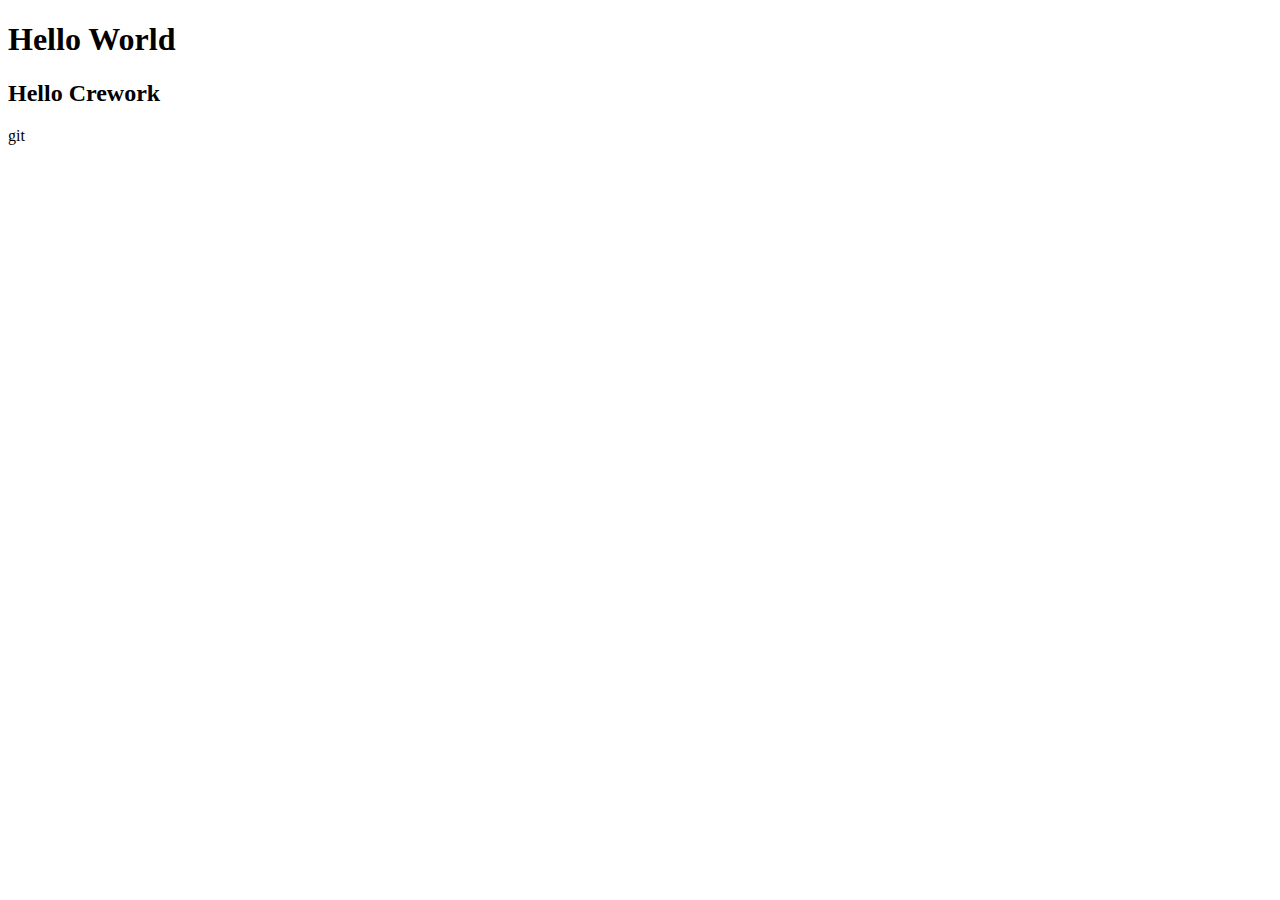
==== index.html @ cd4c9a5e "crework" ====
<!DOCTYPE html>
<html lang="en">
  <head>
    <meta charset="UTF-8" />
    <meta http-equiv="X-UA-Compatible" content="IE=edge" />
    <meta name="viewport" content="width=device-width, initial-scale=1.0" />
    <title>Pomodoro Extension</title>
  </head>
  <body>
    <h1>Hello World</h1>
    <h2>Hello Crework</h2>
  </body>
</html>git
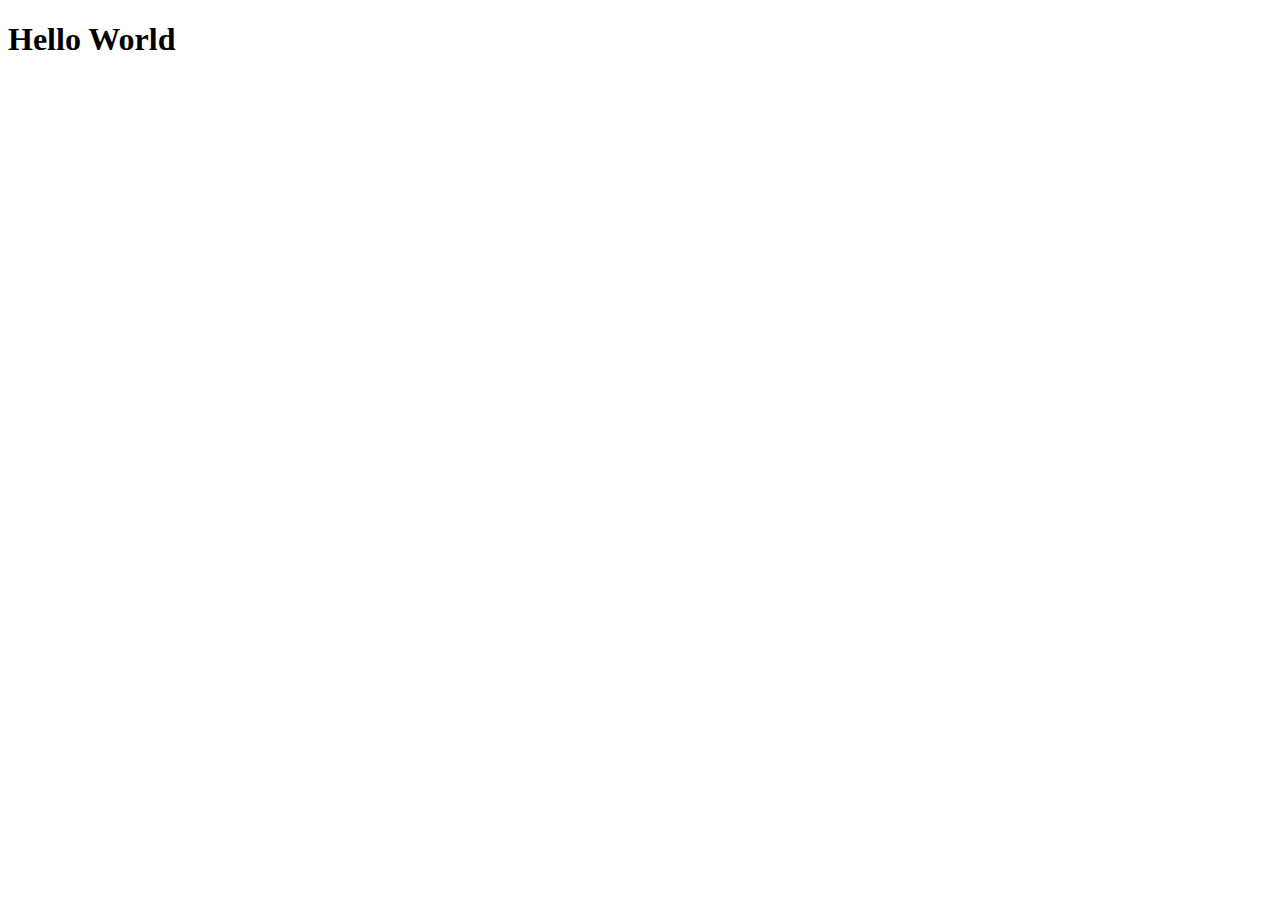
==== commit 47005fb5: "title again updated" ====
--- a/index.html
+++ b/index.html
@@ -4,10 +4,9 @@
     <meta charset="UTF-8" />
     <meta http-equiv="X-UA-Compatible" content="IE=edge" />
     <meta name="viewport" content="width=device-width, initial-scale=1.0" />
-    <title>Pomodoro Extension</title>
+    <title>Pomodoro Extension 1</title>
   </head>
   <body>
     <h1>Hello World</h1>
-    <h2>Hello Crework</h2>
   </body>
-</html>git
+</html>
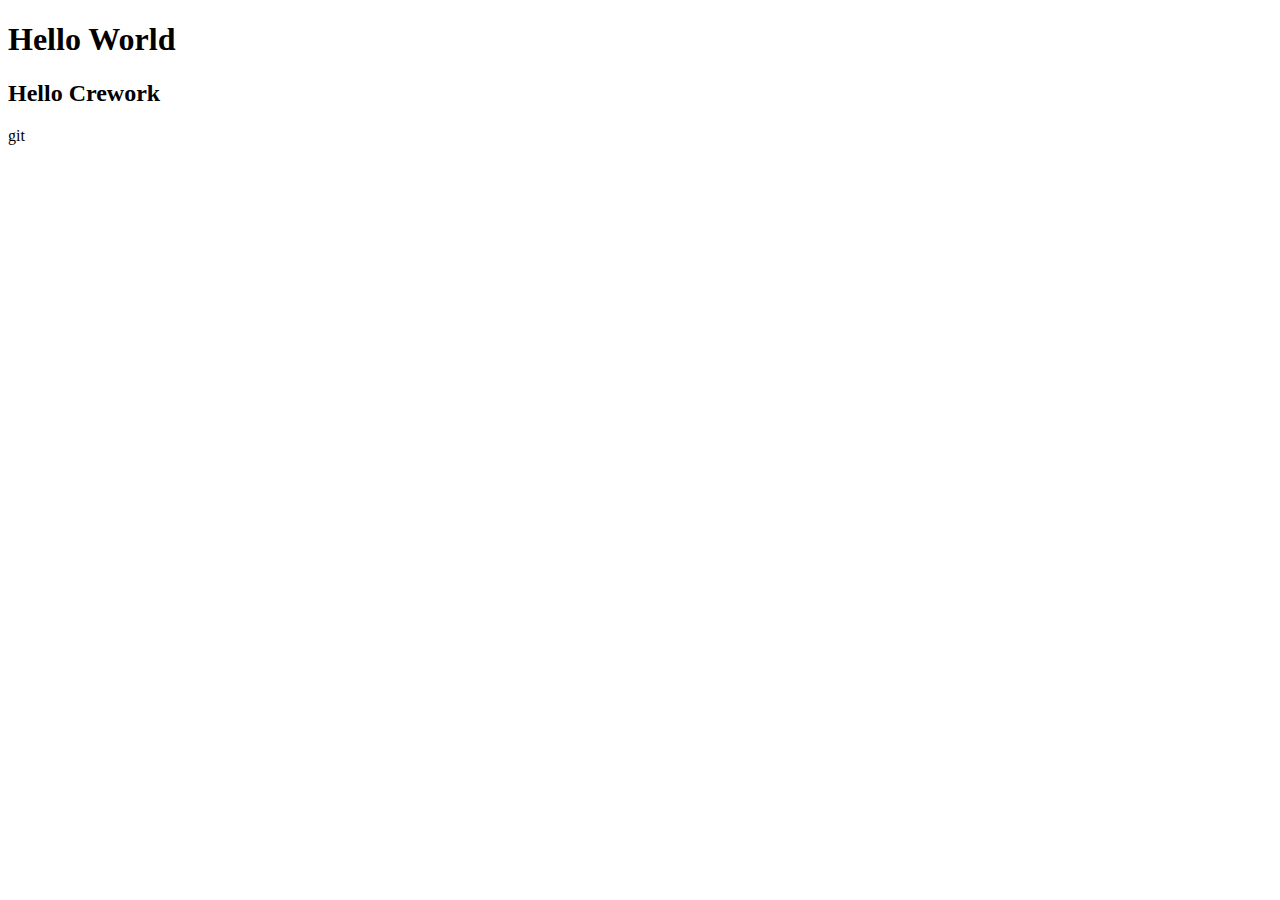
==== commit 8031eec6: "Merge pull request #3 from siddh384/main" ====
--- a/index.html
+++ b/index.html
@@ -4,9 +4,10 @@
     <meta charset="UTF-8" />
     <meta http-equiv="X-UA-Compatible" content="IE=edge" />
     <meta name="viewport" content="width=device-width, initial-scale=1.0" />
-    <title>Pomodoro Extension 1</title>
+    <title>Pomodoro Extension</title>
   </head>
   <body>
     <h1>Hello World</h1>
+    <h2>Hello Crework</h2>
   </body>
-</html>
+</html>git
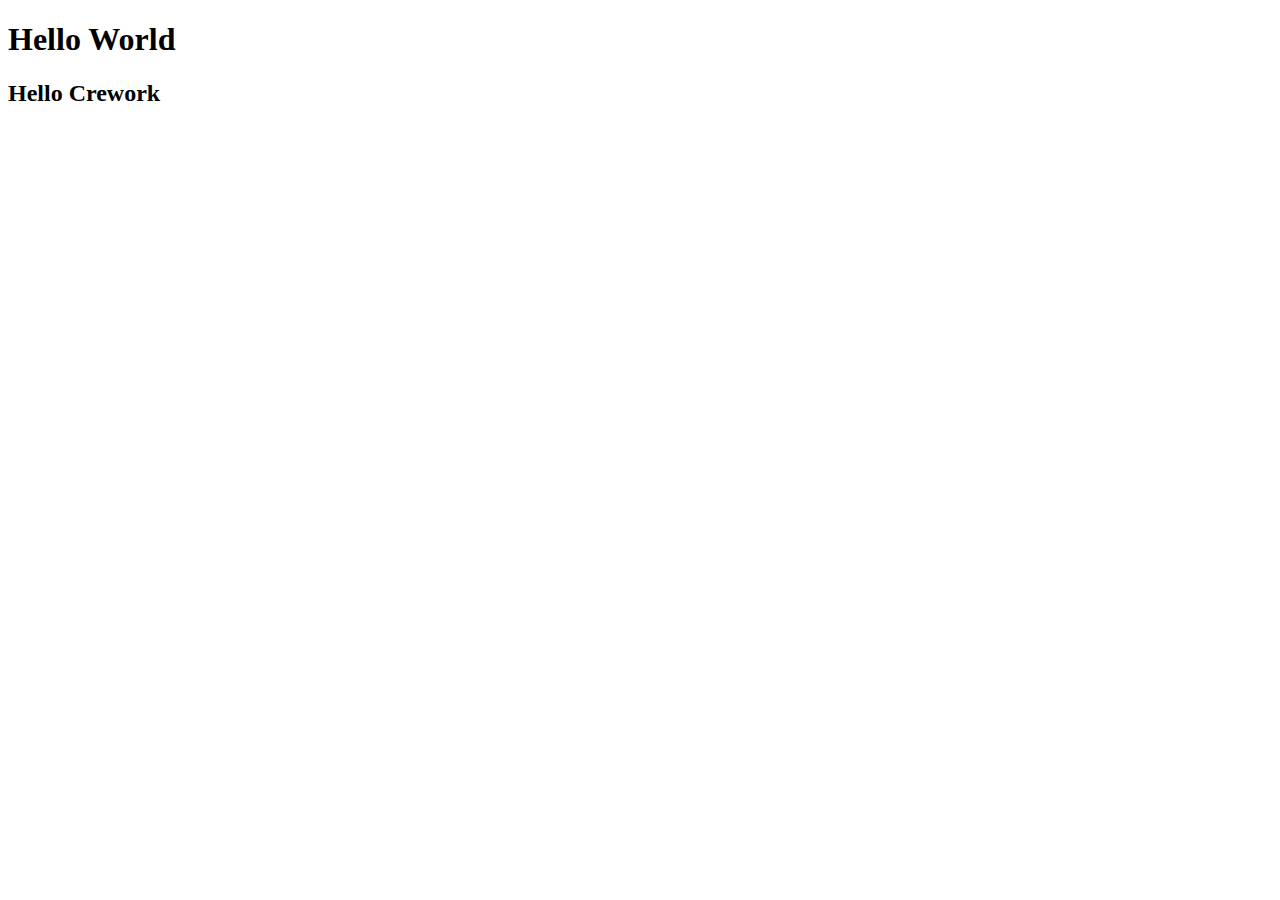
==== commit fe7229f3: "Merge pull request #4 from darshil-here/main" ====
--- a/index.html
+++ b/index.html
@@ -10,4 +10,4 @@
     <h1>Hello World</h1>
     <h2>Hello Crework</h2>
   </body>
-</html>git
+</html>
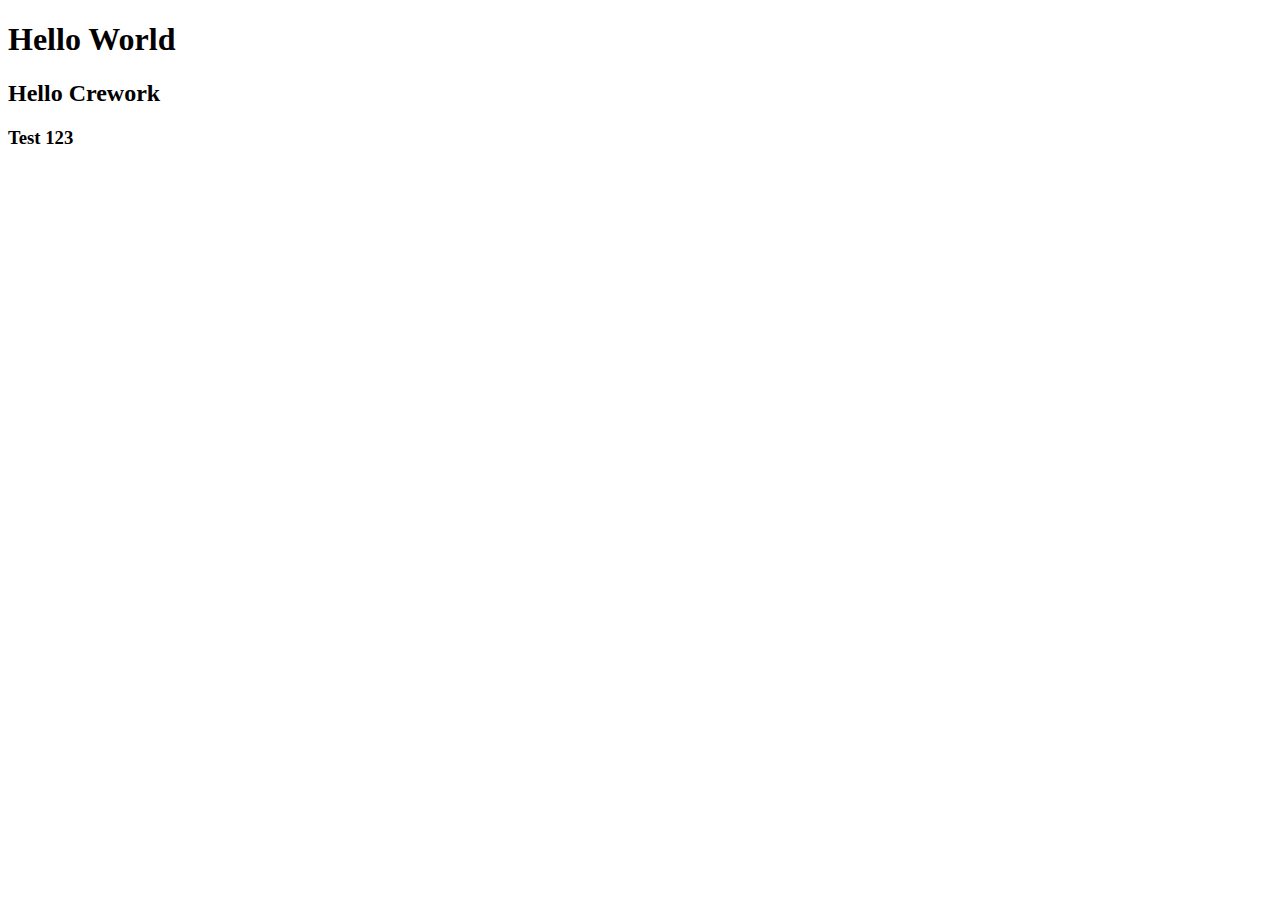
==== commit e1793b5a: "test" ====
--- a/index.html
+++ b/index.html
@@ -9,5 +9,6 @@
   <body>
     <h1>Hello World</h1>
     <h2>Hello Crework</h2>
+    <h3>Test 123</h3>
   </body>
 </html>
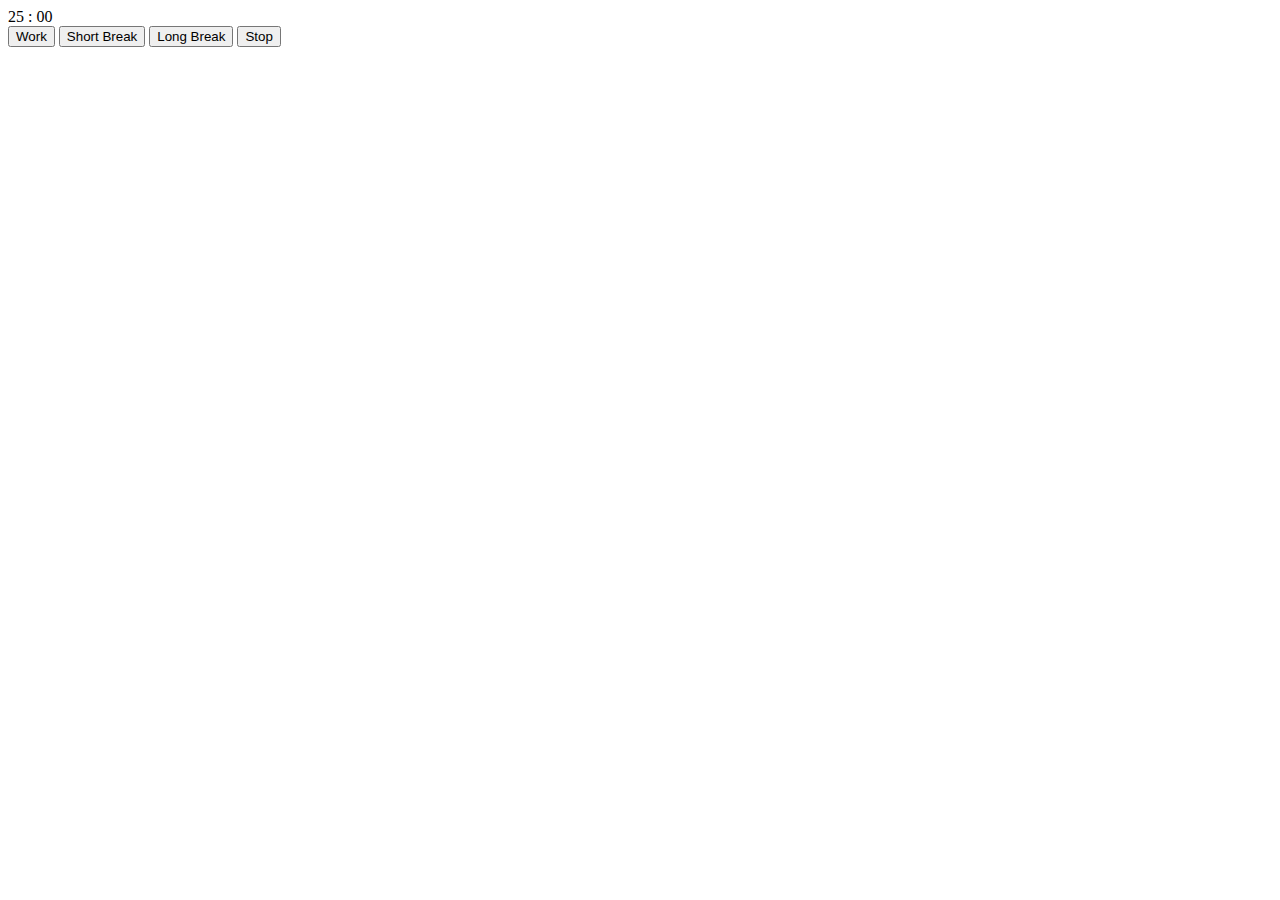
==== commit c096c05b: "wrote html and css" ====
--- a/index.html
+++ b/index.html
@@ -7,8 +7,24 @@
     <title>Pomodoro Extension</title>
   </head>
   <body>
-    <h1>Hello World</h1>
-    <h2>Hello Crework</h2>
-    <h3>Test 123</h3>
+    <div id="pomodoro-app">
+      <div id="container">
+        <div id="timer">
+          <div id="time">
+            <span id="minutes">25</span>
+            <span id="colon">:</span>
+            <span id="seconds">00</span>
+          </div>
+          <div id="filler"></div>
+        </div>
+
+        <div id="buttons">
+          <button id="work">Work</button>
+          <button id="shortBreak">Short Break</button>
+          <button id="longBreak">Long Break</button>
+          <button id="stop">Stop</button>
+        </div>
+      </div>
+    </div>
   </body>
 </html>
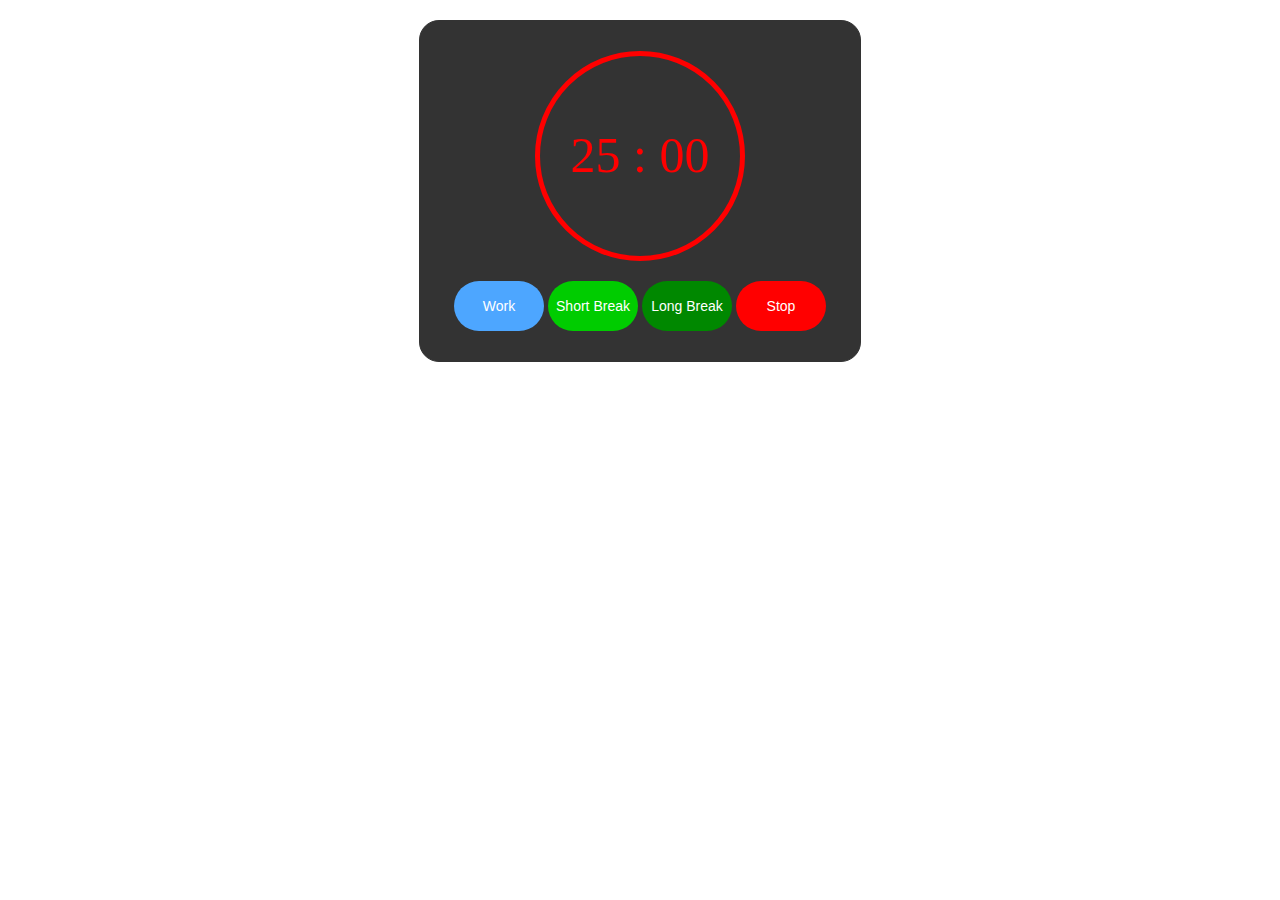
==== commit 8bebcab5: "Merge pull request #6 from darshil-here/main" ====
--- a/index.html
+++ b/index.html
@@ -4,6 +4,7 @@
     <meta charset="UTF-8" />
     <meta http-equiv="X-UA-Compatible" content="IE=edge" />
     <meta name="viewport" content="width=device-width, initial-scale=1.0" />
+    <link rel="stylesheet" href="style.css" />
     <title>Pomodoro Extension</title>
   </head>
   <body>
--- a/style.css
+++ b/style.css
@@ -0,0 +1,65 @@
+#container {
+  border: 1px solid #333;
+  border-radius: 20px;
+  width: 400px;
+  margin: 20px auto;
+  padding: 20px;
+  text-align: center;
+  background: #333;
+}
+
+#timer {
+  color: #f00;
+  font-size: 50px;
+  margin: 10px auto;
+  border: 5px solid red;
+  border-radius: 50%;
+  width: 200px;
+  height: 200px;
+  overflow: hidden;
+  position: relative;
+  -webkit-user-select: none;
+  -moz-user-select: none;
+  -ms-user-select: none;
+  user-select: none;
+  cursor: default;
+}
+
+#time {
+  margin-top: 70px;
+  z-index: 1;
+  position: relative;
+}
+
+#filler {
+  background: #ddffcc;
+  height: 0px;
+  width: 200px;
+  position: absolute;
+  bottom: 0;
+}
+
+#buttons button {
+  background: #4da6ff;
+  border: none;
+  color: #fff;
+  cursor: pointer;
+  padding: 5px;
+  width: 90px;
+  margin: 10px auto;
+  font-size: 14px;
+  height: 50px;
+  border-radius: 50px;
+}
+
+#buttons button#shortBreak {
+  background: #0c0;
+}
+
+#buttons button#longBreak {
+  background: #080;
+}
+
+#buttons button#stop {
+  background: #f00;
+}
